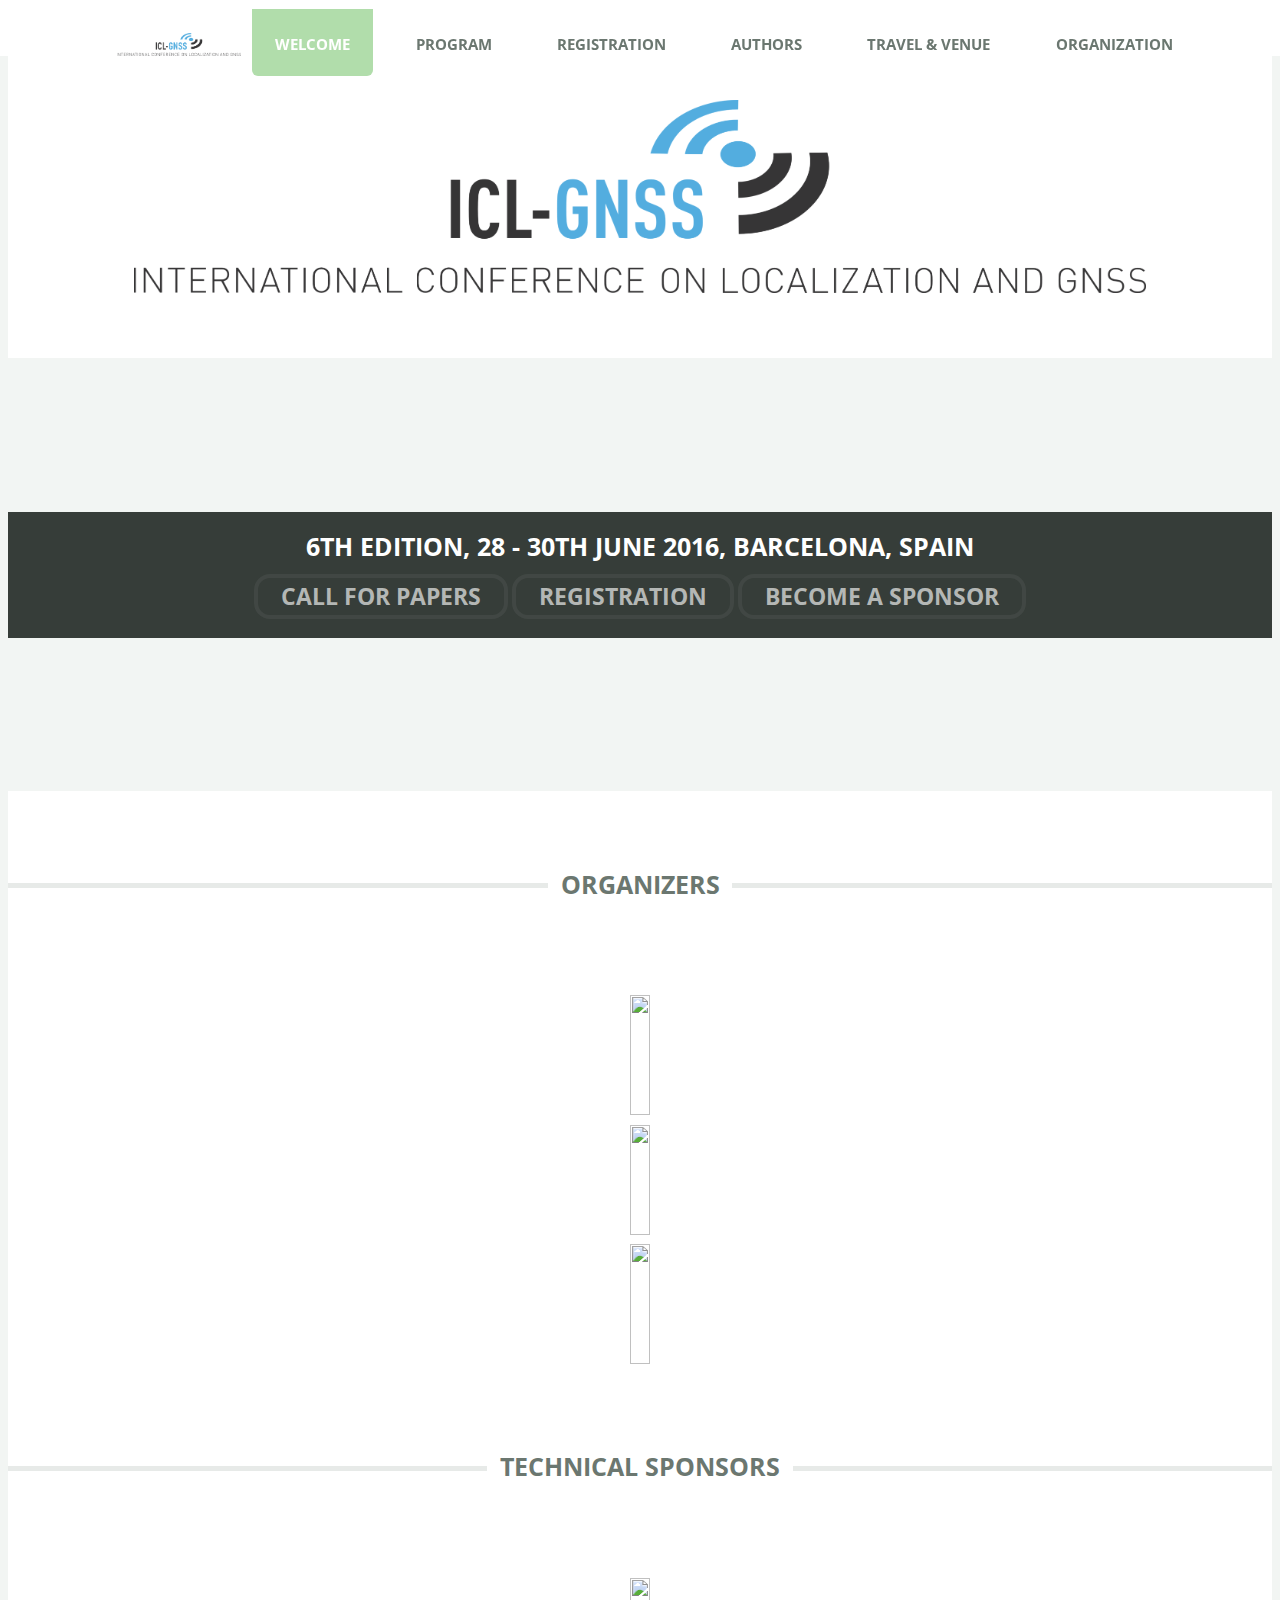
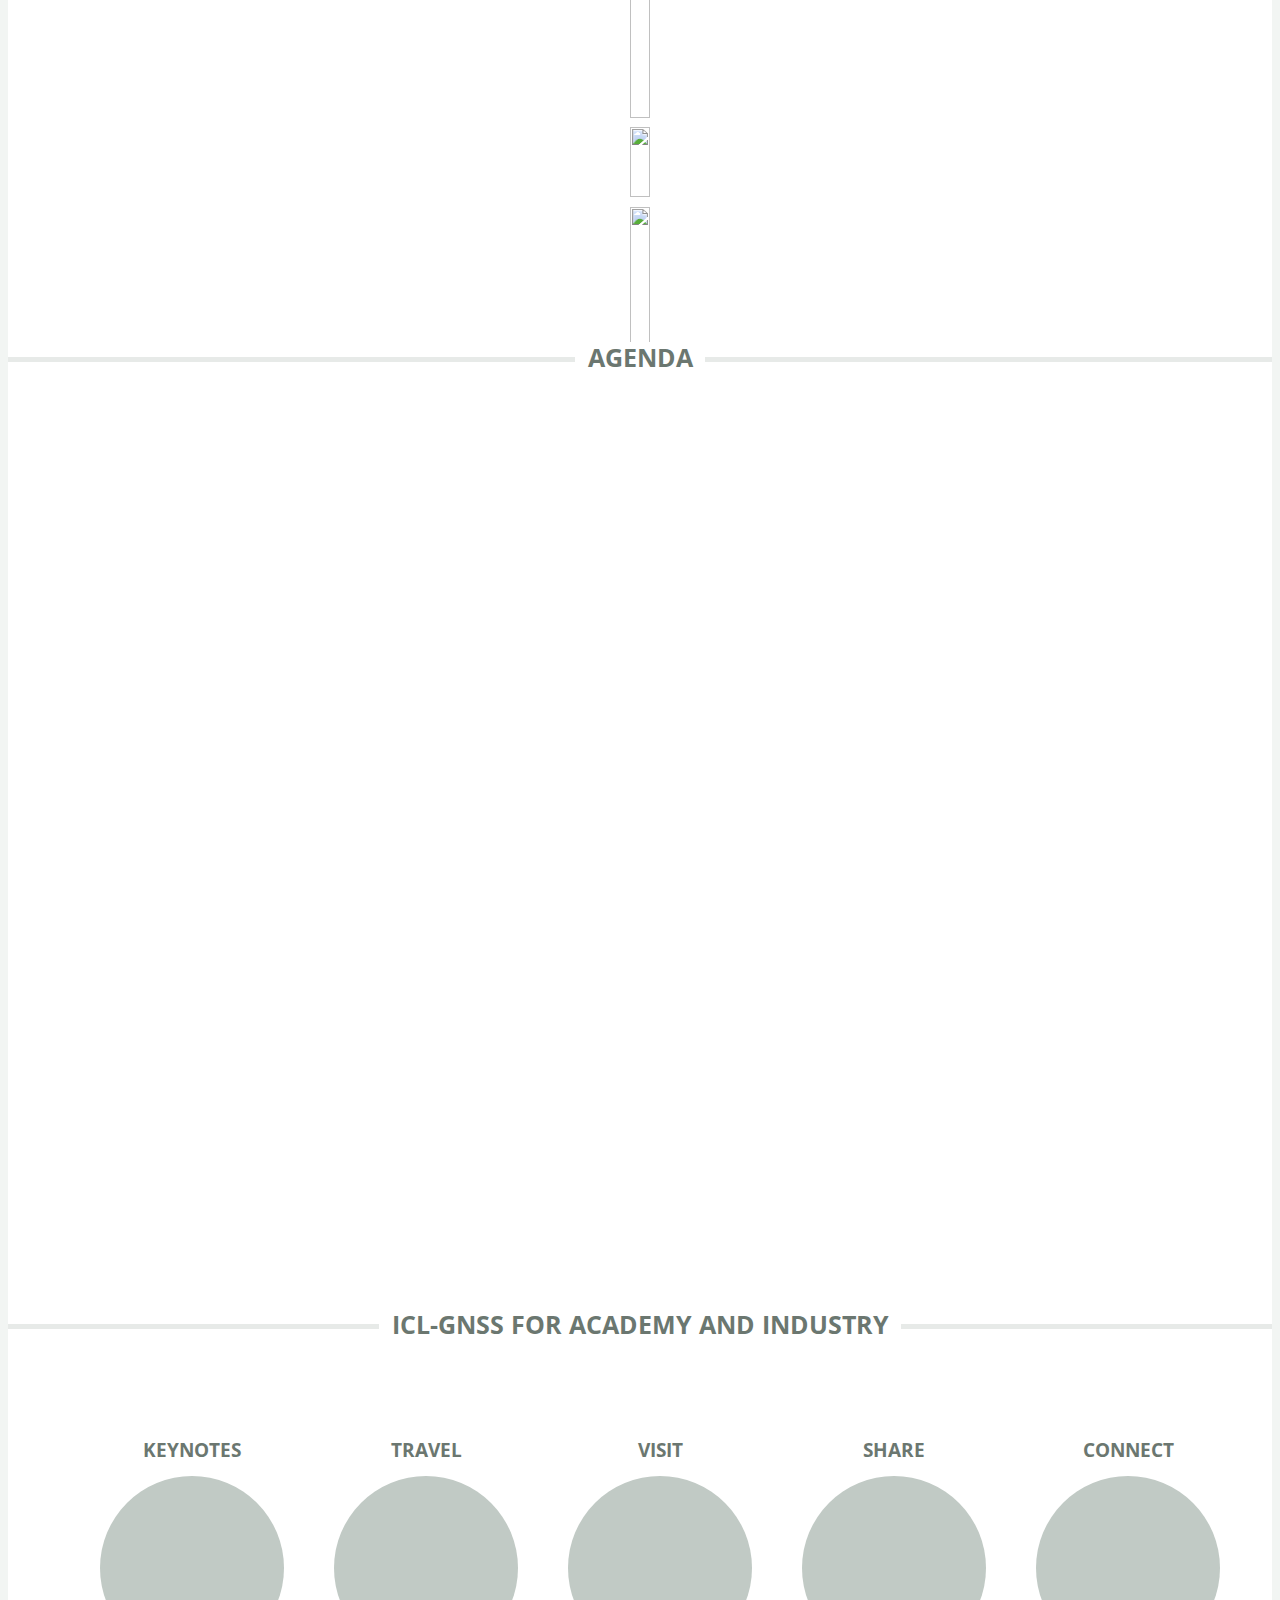
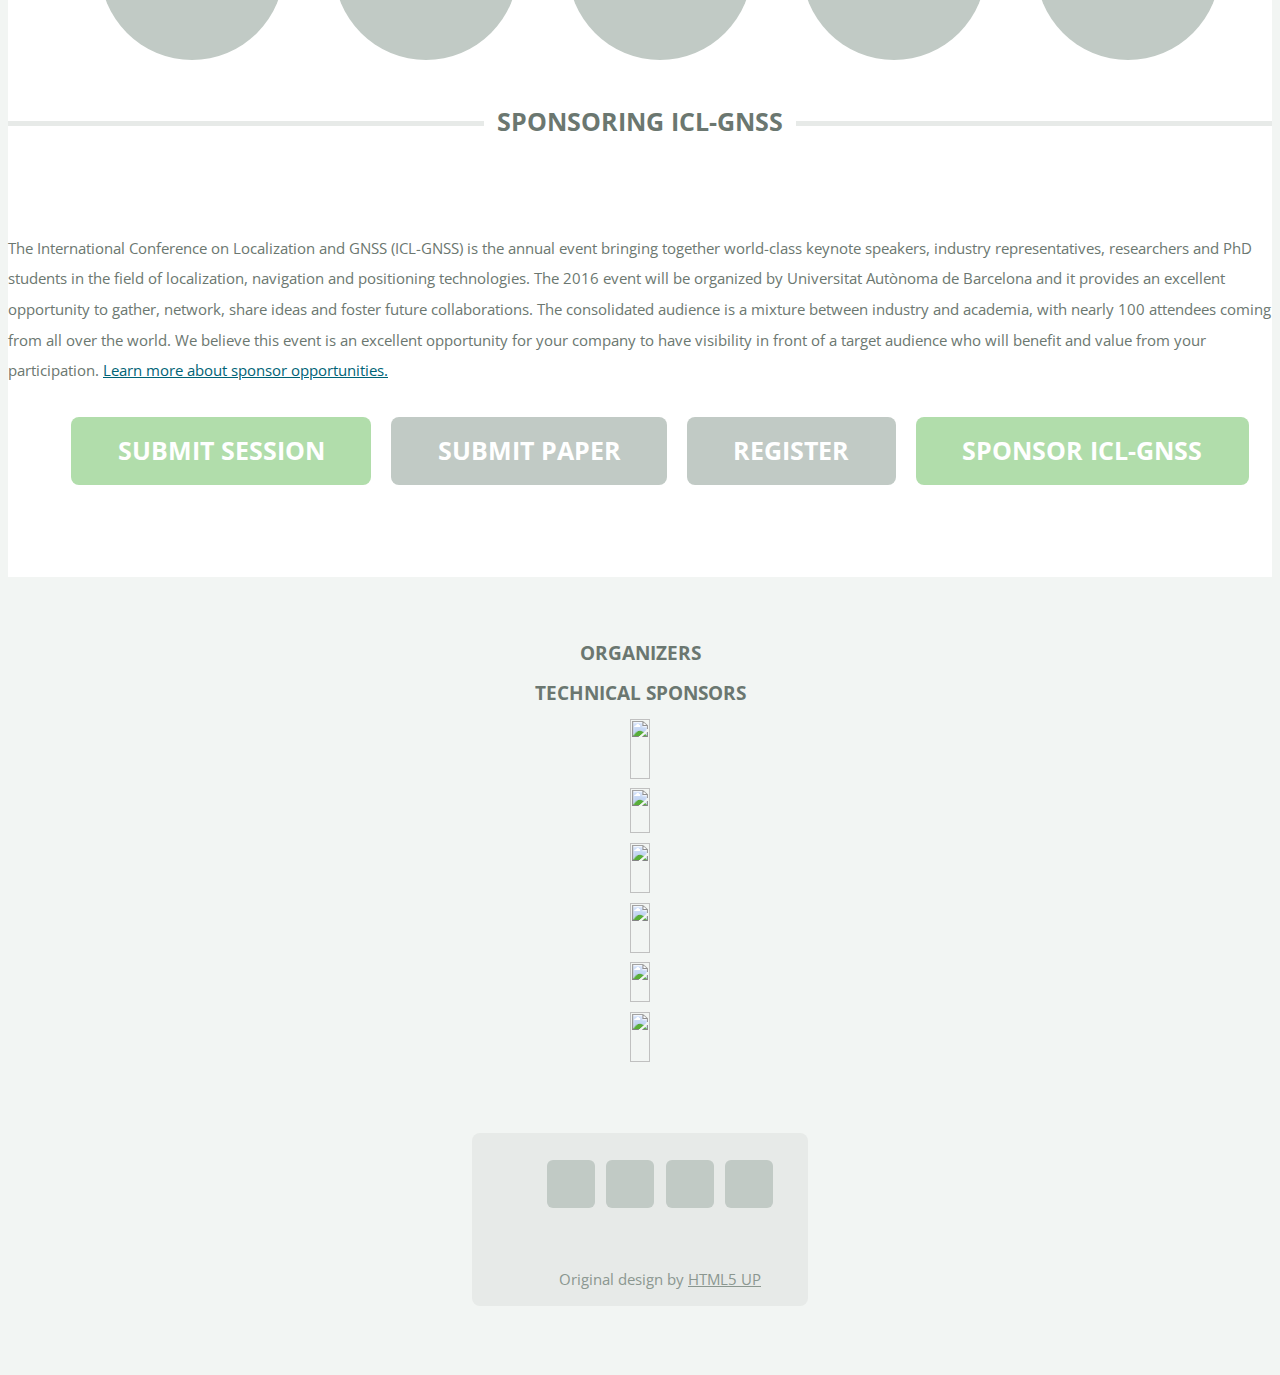
==== index.html @ 9d4238ca "Changed website structure and solved several rougue tags" ====
<!DOCTYPE HTML>
<html>
    <head>
        <title>ICL-GNSS 2016</title>
        <meta http-equiv="content-type" content="text/html; charset=utf-8" />
        <link rel="shortcut icon" href="./images/favicon/favicon.ico" sizes="16x16 24x24 32x32 48x48 64x64 128x128 256x256">
        <meta http-equiv="cache-control" content="max-age=0" />
        <meta http-equiv="cache-control" content="no-cache" />
        <meta http-equiv="expires" content="0" />
        <meta http-equiv="expires" content="Tue, 01 Jan 1980 1:00:00 GMT" />
        <meta http-equiv="pragma" content="no-cache" />
        
        <link rel="stylesheet" href="css/skel.css" />
        <link rel="stylesheet" href="css/style.css" />
        <link rel="stylesheet" href="css/style-desktop.css" />
    
    </head>
    <body class="homepage">

        <!-- Header -->
        <header id="header">
            <div class="logo container">
                <div>
                    <img src="images/logo_vertical.png" id="logo" height="100%" width="80%">
                </div>
            </div>
        </header>

        <!-- Nav -->
        <nav id="nav" class="skel-layers-fixed">
            <ul>
                <img src='images/logo_vertical.png' id="pic">
                <li class="current"><a href="index.html">Welcome</a></li>
                <li>
                    <a href="program.html">Program</a>
                    <ul>
                        <li><a href="program.html#main">Overview</a></li>
                        <li><a href="program.html#keynotes">Keynotes</a></li>
                        <li><a href="program.html#social">Social events</a></li>
                        <li><a href="program.html#award">Award</a></li> <!-- It is possible to create even more dropdown menus-->
                    </ul>
                </li>
                <li><a href="registration.html">Registration</a></li>
                <li>
                    <a href="authors.html">Authors</a>
                    <ul>
                    <li><a href="authors.html#main">Important dates</a></li>
                    <li><a href="authors.html#cfp">Call for papers</a></li>
                    <li><a href="authors.html#cfs">Call for sessions</a></li>
                    <li><a href="authors.html#res">Resources</a></li>
                    </ul>
                </li>
                <li>
                    <a href="travel.html" >Travel & Venue</a>
                    <ul>
                        <li><a href="travel.html#main">Venue</a></li>
                        <li><a href="travel.html#arriving">Arrival</a></li>
                        <li><a href="travel.html#lodging">Accommodation</a></li>
                        <li><a href="travel.html#visiting">Visiting</a></li>
                        <li><a href="travel.html#visa">Visa</a></li>
                    </ul>
                </li>
                <li>
                    <a href="organization.html" >Organization</a>
                    <ul>
                        <li><a href="organization.html#main">Committee</a></li>
                        <li><a href="organization.html#previous">Previous Editions</a></li>
                    </ul>
                </li>
            </ul>
        </nav>

        <!-- Banner -->
        <div id="banner-wrapper">
            <section id="banner">
                <h2>6th edition, 28 - 30th June 2016, Barcelona, Spain</h2>
                <a href="./media/CFP_ICL-GNSS2016.pdf" target="_blank" class="button">Call for papers</a>
                <a href="./registration.html" class="button">Registration</a>
                <a href="./media/sponsor_icl.pdf" class="button">Become a sponsor</a>
            </section>
        </div>

        <!-- Main -->
        <div id="main-wrapper">
            <div id="main" class="container">
                <div class="row 200%">
                        <div class="12u">
                            <section class="box features">
                                <h2 class="major"><span>Organizers</span></h2>
                                <div>
                                    <div class="row">
                                            <div class="4u 4u(mobile)">
                                            <!-- Feature -->
                                                <section class="box feature">
                                                    <!--<a href="#" class="myimage"><img src="./images/sponsors/technical_nbg.png" height="200" alt="" /></a>-->
                                                    <a href="http://www.uab.cat" target="_blank" class="myimage"><img src="./images/sponsors/uab.png" height="120" alt="" /></a>
                                                </section>
                                            </div>
                                            
                                            <div class="4u 4u(mobile)">
                                            <!-- Feature -->
                                                <section class="box feature">
                                                    <!--<a href="#" class="myimage"><img src="./images/sponsors/technical_nbg.png" height="200" alt="" /></a>-->
                                                    <a href="http://www.tut.fi/en/home" target="_blank" class="myimage"><img src="./images/sponsors/tut.png" height="110" alt="" /></a>
                                                </section>
                                            </div>
                                            
                                            <div class="4u 4u(mobile)">
                                                <section class="box feature">
                                                        <a href="https://ec.europa.eu/jrc/" target="_blank" class="myimage"><img src="./images/sponsors/jrc.png" height="120" alt="" /></a>
                                                </section>
                                            </div>
                                    </div>
                                </div>
                            </section>

                            <section class="box features">
                                <h2 class="major"><span>Technical sponsors</span></h2>
                                    <div class="row">
                                        <div class="4u 4u(mobile)">
                                        <!-- Feature -->
                                            <section class="box feature">
                                                <!--<a href="#" class="myimage"><img src="./images/sponsors/technical_nbg.png" height="200" alt="" /></a>-->
                                                <a href="http://www.ieeespain.org/" target="_blank" class="myimage"><img src="./images/sponsors/ieee_aess_offset.png" height="140" alt="" /></a>
                                            </section>
                                        </div>
                                        <div class="4u 4u(mobile)">
                                            <section class="box feature">
                                                <!--<a href="#" class="myimage"><img src="./images/sponsors/technical_nbg.png" height="200" alt="" /></a>-->
                                                <a href="http://www.ieee.org/" target="_blank" class="myimage"><img src="./images/sponsors/ieee.png" height="70" alt="" /></a>
                                            </section>
                                        </div>
                                        <div class="4u 4u(mobile)">
                                            <section class="box feature">
                                                <!--<a href="#" class="myimage"><img src="./images/sponsors/technical_nbg.png" height="200" alt="" /></a>-->
                                                <a href="http://spcom.ieeespain.org/" target="_blank" class="myimage"><img src="./images/sponsors/ieee_spscomsoc_offset.png" height="140" alt="" /></a>
                                            </section>
                                        </div>
                                    </div>
                            </section>
                        </div>
                </div>
                    
                <div class="row 200%">
                    <div class="12u">            
                        <section>                    
                            <h2 class="major"><span>Agenda</span></h2>
                            <div class="12u">
                                    <ul class="special">
                                <iframe src="https://calendar.google.com/calendar/embed?showTitle=0&amp;showDate=0&amp;showCalendars=0&amp;mode=AGENDA&amp;height=600&amp;wkst=2&amp;hl=en_GB&amp;bgcolor=%23ffffff&amp;src=nl5rha448ug9n04ilv55n6tsa4%40group.calendar.google.com&amp;color=%23182C57&amp;ctz=Europe%2FMadrid" style="border-width:0" width="100%" height="800" frameborder="0" scrolling="no"></iframe>
                                </ul>
                            </div>
                        </section>
                    </div>
                </div>

                <div class="row 200%">
                    <div class="12u">
                        <h2 class="major"><span>ICL-GNSS for Academy and Industry</span></h2>
                        <section class="box highlight">
                            <ul class="special">
                                <li><h3>Keynotes</h3><a href="conference.html#keynotes" class="fa fa-bullhorn"><span class="label"></span></a></li>
                                <li><h3>Travel</h3><a href="travel.html#arriving" class="fa fa-plane"><span class="label"></span></a></li>
                                <li><h3>Visit</h3><a href="travel.html#visiting" class="fa fa-camera-retro"><span class="label"></span></a></li>
                                <li><h3>Share</h3><a href="http://twitter.com/share?hashtags=iclgnss" target="_blank" class="fa fa-twitter"><span class="label"></span></a></li>
                                <li><h3>Connect</h3><a class="icon fa-linkedin" href="https://www.linkedin.com/company/international-conferences-on-localization-and-gnss" target="_blank"><span class="label">Linkedin</span></a></li>
                            </ul>
                        </section>
                    </div>  <!-- row-->
                </div>  <!-- row-->

                <div class="row 200%">
                    <div class="12u">
                        <section>
                            <h2 class="major"><span>Sponsoring ICL-GNSS</span></h2>
                            <p>
                                The International Conference on Localization and GNSS (ICL-GNSS) is the annual event bringing
                                together world-class keynote speakers, industry representatives, researchers and PhD students in
                                the field of localization, navigation and positioning technologies. The 2016 event will be organized
                                by Universitat Autònoma de Barcelona and it provides an excellent opportunity to gather,
                                network, share ideas and foster future collaborations. The consolidated audience is a mixture
                                between industry and academia, with nearly 100 attendees coming from all over the world.
                                We believe this event is an excellent opportunity for your company to have visibility in front of a
                                target audience who will benefit and value from your participation. <a href="./media/sponsor_icl.pdf">Learn more about sponsor opportunities.
                                </a>
                            </p>
                        </section>
                    </div>
                </div>      


                <div class="row">
                    <div class="12u">
                        <ul class="actions">
                            <li><a href="cfp.html#cfs" class="button big">Submit Session</a></li>
                            <li><a href="cfp.html#submission" class="button alt big">Submit Paper</a></li>
                            <li><a href="./registration.html" class="button alt big">Register</a></li>
                            <li><a href="./media/sponsor_icl.pdf" target="_blank" class="button big">Sponsor ICL-GNSS</a></li>
                        </ul>
                    </div>
                </div>
            </div> <!-- main wrapper-->
        </div>
        
        
        <!-- Footer -->
        <footer id="footer" class="container">
            <!-- About -->
            <div id=sponsors>
                <div class="row">
                    <div class="6u 6u(mobile)">
                        <h3>Organizers</h3>
                    </div>
                    <div class="6u 6u(mobile)">
                        <h3>Technical Sponsors</h3>
                    </div>
                </div>
                <div class="row">
                    <div class="2u 2u(mobile)">
                        <section class="box feature">
                            <!--<a href="#" class="myimage"><img src="./images/sponsors/technical_nbg.png" height="200" alt="" /></a>-->
                            <a href="http://www.uab.cat" target="_blank" class="myimage"><img src="./images/sponsors/uab_small.png" height="60" alt="" /></a>
                        </section>
                    </div>
                    <div class="2u 2u(mobile)">
                        <section class="box feature">
                            <!--<a href="#" class="myimage"><img src="./images/sponsors/technical_nbg.png" height="200" alt="" /></a>-->
                            <a href="http://www.tut.fi/en/home" target="_blank" class="myimage"><img src="./images/sponsors/tut_small.png" height="45" alt="" /></a>
                        </section>
                    </div>
                    <div class="2u 2u(mobile)">
                            <section class="box feature">
                                <a href="https://ec.europa.eu/jrc/" target="_blank" class="myimage"><img src="./images/sponsors/jrc_small.png" height="50" alt="" /></a>
                            </section>
                    </div>
                    <div class="2u 2u(mobile)">
                        <section class="box feature">
                            <!--<a href="#" class="myimage"><img src="./images/sponsors/technical_nbg.png" height="200" alt="" /></a>-->
                            <a href="http://www.ieeespain.org/" target="_blank" class="myimage"><img src="./images/sponsors/ieee_aess_small.png" height="50" alt="" /></a>
                        </section>
                    </div>
                    <div class="2u 2u(mobile)">
                        <section class="box feature">
                            <!--<a href="#" class="myimage"><img src="./images/sponsors/technical_nbg.png" height="200" alt="" /></a>-->
                            <a href="http://www.ieee.org/" target="_blank" class="myimage"><img src="./images/sponsors/ieee_small.png" height="40" alt="" /></a>
                        </section>
                    </div>
                    <div class="2u 2u(mobile)">
                        <section class="box feature">
                            <!--<a href="#" class="myimage"><img src="./images/sponsors/technical_nbg.png" height="200" alt="" /></a>-->
                            <a href="http://spcom.ieeespain.org/" target="_blank" class="myimage"><img src="./images/sponsors/ieee_spscomsoc_small.png" height="50" alt="" /></a>
                        </section>
                    </div>
                </div>
            </div>

            <!-- Copyright -->
            <div id="copyright">
                <ul class="contact">
                    <li><a class="icon fa-facebook" href="http://www.facebook.com/iclgnss" target="_blank"><span class="label">Facebook</span></a></li>
                    <li><a class="icon fa-twitter" href="http://www.twitter.com/iclgnss" target="_blank"><span class="label">Twitter</span></a></li>
                    <li><a class="icon fa-linkedin" href="https://www.linkedin.com/company/international-conferences-on-localization-and-gnss" target="_blank"><span class="label">Linkedin</span></a></li>
                    <li><a href="mailto:iclgnss@uab.cat?cc=jari.nurmi@tut.fi&subject=ICL%20GNSS%2016" target="_blank" class="icon fa-envelope" target="_blank"><span class="label">Email</span></a></li>
                </ul>
                <ul class="menu">
                    <li>Original design by <a href="http://html5up.net">HTML5 UP</a></li>
                </ul>
            </div>

        </footer>

        <script src="js/jquery.min.js"></script>
        <script src="js/jquery.dropotron.min.js"></script>
        <script src="js/skel.min.js"></script>
        <script src="js/skel-layers.min.js"></script>
        <script src="js/init.js"></script>
        
    </body>
</html>
---- css/style.css ----
@charset 'UTF-8';
@import url("font-awesome.min.css");
@import url("http://fonts.googleapis.com/css?family=Open+Sans:400,400italic,700,700italic|Open+Sans+Condensed:700");

/*
	TXT by HTML5 UP
	html5up.net | @n33co
	Free for personal and commercial use under the CCA 3.0 license (html5up.net/license)
*/

/*********************************************************************************/
/* Basic                                                                         */
/*********************************************************************************/

	body
	{
		background: #f2f5f3;
	}

		body.is-loading *
		{
			-moz-transition: none !important;
			-webkit-transition: none !important;
			-o-transition: none !important;
			-ms-transition: none !important;
			transition: none !important;
			-moz-animation: none !important;
			-webkit-animation: none !important;
			-o-animation: none !important;
			-ms-animation: none !important;
			animation: none !important;
		}

	body,input,textarea,select
	{
		font-family: 'Open Sans', sans-serif;
		font-weight: 400;
		color: #6b7770;
		font-size: 11.5pt;
		line-height: 2em;
	}

	h1, h2, h3, h4, h5, h6
	{
		font-family: 'Open Sans Condensed', sans-serif;
		font-weight: 700;
		text-transform: uppercase;
		color: #6b7770;
	}

	h1 a, h2 a, h3 a, h4 a, h5 a, h6 a
	{
		text-decoration: none;
		color: inherit;
	}


	h2.major
	{
		position: relative;
		border-top: solid 5px #e7eae8;
	}

		h2.major span
		{
			background: #fff;
			position: relative;
			display: inline-block;
		}
		
	a
	{
		color: #006376;
		text-decoration: underline;
	}

		a:hover
		{
			text-decoration: none;
		}

	b, strong
	{
		font-weight: 700;
		color: #6b7770;
	}

	i, em
	{
		font-style: italic;
	}

	br.clear
	{
		clear: both;
	}

	sub
	{
		position: relative;
		top: 0.5em;
		font-size: 0.8em;
	}

	sup
	{
		position: relative;
		top: -0.5em;
		font-size: 0.8em;
	}

	hr
	{
		border: 0;
		border-top: solid 2px #E7EAE8;
		margin: 0 0 3em 0;
	}

	blockquote
	{
		border-left: solid 5px #E7EAE8;
		padding: 1em 0 1em 1.5em;
		font-style: italic;
	}

	p, ul, ol, dl, table
	{
		margin-bottom: 3em;
	}

	/* Section/Article */

		section,
		article
		{
			margin-bottom: 6em;
		}

		section > :last-child,
		article > :last-child
		{
			margin-bottom: 0;
		}

		section:last-child,
		article:last-child
		{
			margin-bottom: 0;
		}

		header > p
		{
			display: block;
			font-family: 'Open Sans Condensed', sans-serif;
			font-weight: 700;
			text-transform: uppercase;
			color: #c1cac5;
		}

	/* Image */

		.image
		{
			position: relative;
			display: inline-block;
			border-radius: 8px;
		}

			.image img
			{
				display: block;
				width: 100%;
				border-radius: 8px;
			}

			.image:before
			{
				content: '';
				position: absolute;
				left: 0;
				top: 0;
				width: 100%;
				height: 100%;
				background: url('images/overlay.png');
				border-radius: 8px;
			}

			.image.fit
			{
				display: block;
				width: 100%;
			}

            .image.bio
			{
				width: 14em;
                float: left;
				margin: 0em 2em 2em 0em;
			}

			.image.featured
			{
				display: block;
				width: 100%;
				margin: 0 0 2em 0;
			}

			.image.left
			{
				float: left;
				margin: 0 2em 2em 0;
			}

			.image.centered
			{
				display: block;
				margin: 0 0 2em 0;
			}

				.image.centered img
				{
					margin: 0 auto;
					width: auto;
				}
	/* Image */

		.myimage
		{
			position: relative;
			display: inline-block;
			border-radius: 8px;

		}

			.myimage img
			{
				display: block;
				margin: auto;
				width: 100%;
			}
			

	/* Button */

		input[type="button"],
		input[type="submit"],
		input[type="reset"],
		.button
		{
			-webkit-appearance: none;
			display: inline-block;
			font-family: 'Open Sans Condensed', sans-serif;
			font-weight: 700;
			text-transform: uppercase;
			text-decoration: none;
			background: #b1ddab;
			color: #fff;
			border: 0;
			line-height: 1em;
			border-radius: 8px;
			outline: 0;
			cursor: pointer;
			-moz-transition: background-color .2s ease-in-out;
			-webkit-transition: background-color .2s ease-in-out;
			-o-transition: background-color .2s ease-in-out;
			-ms-transition: background-color .2s ease-in-out;
			transition: background-color .2s ease-in-out;
			padding: 0.3em 1.0em;
		}

			input[type="button"]:hover,
			input[type="submit"]:hover,
			input[type="reset"]:hover,
			.button:hover
			{
				background: #c1edbb;
			}

			input[type="button"]:active,
			input[type="submit"]:active,
			input[type="reset"]:active,
			.button:active
			{
				background: #a1cd9b;
			}

			input[type="button"].alt,
			input[type="submit"].alt,
			input[type="reset"].alt,
			.button.alt
			{
				background: #c1cac5;
			}

				input[type="button"].alt:hover,
				input[type="submit"].alt:hover,
				input[type="reset"].alt:hover,
				.button.alt:hover
				{
					background: #ccd5d0;
				}

				input[type="button"].alt:active,
				input[type="submit"].alt:active,
				input[type="reset"].alt:active,
				.button.alt:active
				{
					background: #b1bab5;
				}

	/* List */

		ul.default
		{
			list-style: disc;
			padding-left: 1em;
		}

			ul.default li
			{
				padding-left: 0.5em;
			}

		ul.divided
		{
		}

			ul.divided > li
			{
				border-top: solid 2px #e7eae8;
				padding-top: 2.35em;
				margin-top: 2.35em;
			}

			ul.divided > li:first-child
			{
				border-top: 0;
				padding-top: 0;
				margin-top: 0;
			}

		ul.actions
		{
		}

			ul.actions li
			{
				display: inline-block;
				margin: 0 0 0 1em;
			}

				ul.actions li:first-child
				{
					margin-left: 0;
				}

		ul.contact
		{
			cursor: default;
		}

			ul.contact li
			{
				position: relative;
				display: inline-block;
				margin: 0 0.25em 0 0.25em;
				top: 0;
				-moz-transition: top .15s ease-in-out;
				-webkit-transition: top .15s ease-in-out;
				-o-transition: top .15s ease-in-out;
				-ms-transition: top .15s ease-in-out;
				transition: top .15s ease-in-out;
			}

				ul.contact li a
				{
					display: block;
					position: relative;
					width: 48px;
					height: 48px;
					border-radius: 6px;
					outline: 0;
					-moz-transition: background-color .2s ease-in-out;
					-webkit-transition: background-color .2s ease-in-out;
					-o-transition: background-color .2s ease-in-out;
					-ms-transition: background-color .2s ease-in-out;
					transition: background-color .2s ease-in-out;
					background: #c1cac5;
					text-align: center;
				}

					ul.contact li a:before
					{
						color: #f2f5f3;
						font-size: 32px;
						line-height: 48px;
					}

				ul.contact li:hover a.fa-facebook		{ background-color: #3C5A98; }
				ul.contact li:hover a.fa-twitter		{ background-color: #2DAAE4; }
				ul.contact li:hover a.fa-dribbble		{ background-color: #C4376B; }
				ul.contact li:hover a.fa-linkedin		{ background-color: #006599; }
				ul.contact li:hover a.fa-instagram		{ background-color: #2E5E86; }
				ul.contact li:hover a.fa-google-plus	{ background-color: #DA2713; }

				ul.contact li:hover
				{
					top: -5px;
				}

				ul.contact li:active
				{
					top: 0;
				}

		ul.special
		{
			cursor: default;
		}

			ul.special li
			{
				position: relative;
				display: inline-block;
				margin: 0 1.5em 0 1.5em;
				top: 0;
				-moz-transition: top .15s ease-in-out;
				-webkit-transition: top .15s ease-in-out;
				-o-transition: top .15s ease-in-out;
				-ms-transition: top .15s ease-in-out;
				transition: top .15s ease-in-out;
			}

				ul.special li:hover
				{
					top: -10px;
				}

					ul.special li:hover a
					{
						background: #b9d2ce;
					}

				ul.special a
				{
					display: block;
					position: relative;
					background: #c1cac5;
					width: 12em;
					height: 12em;
					border-radius: 6em;
					outline: 0;
					-moz-transition: background-color .2s ease-in-out;
					-webkit-transition: background-color .2s ease-in-out;
					-o-transition: background-color .2s ease-in-out;
					-ms-transition: background-color .2s ease-in-out;
					transition: background-color .2s ease-in-out;
				}

					ul.special a:before
					{
						position: absolute;
						width: 128px;
						height: 128px;
						font-size: 96px;
						line-height: 128px;
						left: 50%;
						top: 50%;
						margin-top: -64px;
						margin-left: -64px;
						color: #fff;
						text-align: center;
					}

		ul.meta
		{
			font-size: 0.85em;
			color: #a1aaa5;
		}

			ul.meta li
			{
				position: relative;
				display: inline-block;
				margin-left: 1em;
			}

				ul.meta li a
				{
					color: inherit;
					outline: 0;
				}

			ul.meta li:first-child
			{
				margin-left: 0;
			}

			ul.meta li:before
			{
				opacity: 0.5;
				cursor: default;
				margin-right: 0.5em;
			}

		ul.menu li
		{
			border-left: solid 1px #E7EAE8;
			display: inline-block;
			padding: 0 0 0 0.75em;
			margin: 0 0 0 0.75em;
		}

			ul.menu li:first-child
			{
				border-left: 0;
				margin-left: 0;
				padding-left: 0;
			}

		ol
		{
		}

			ol.default
			{
				list-style: decimal;
				padding-left: 1.25em;
			}

				ol.default li
				{
					padding-left: 0.25em;
				}

	/* Forms */

		form
		{
		}

			form label
			{
				display: block;
				margin: 0 0 1em 0;
				font-family: 'Open Sans Condensed', sans-serif;
				font-weight: 700;
				text-transform: uppercase;
				color: #6b7770;
			}

			form input[type="text"],
			form input[type="email"],
			form input[type="password"],
			form select,
			form textarea
			{
				-webkit-appearance: none;
				display: block;
				width: 100%;
				border-radius: 8px;
				border: solid 2px #E7EAE8;
			}

				form input[type="text"]:focus,
				form input[type="email"]:focus,
				form input[type="password"]:focus,
				form select:focus,
				form textarea:focus
				{
					border-color: #a1cd9b;
				}

			form input[type="text"],
			form input[type="email"],
			form input[type="password"],
			form select
			{
				line-height: 3em;
				padding: 0 1em;
			}

			form textarea
			{
				min-height: 9em;
				padding: 1em;
			}

			form .formerize-placeholder
			{
				color: #555 !important;
			}

			form ::-webkit-input-placeholder
			{
				color: #555 !important;
			}

			form :-moz-placeholder
			{
				color: #555 !important;
			}

			form ::-moz-placeholder
			{
				color: #555 !important;
			}

			form :-ms-input-placeholder
			{
				color: #555 !important;
			}

			form ::-moz-focus-inner
			{
				border: 0;
			}

	/* Tables */

		table
		{
			width: 100%;
		}

			table.default
			{
				width: 100%;
			}

				table.default tr
				{
					border-top: solid 2px #E7EAE8;
				}

					table.default tr:first-child
					{
						border-top: 0;
					}

				table.default td
				{
					padding: 0.5em 1em 0.5em 1em;
				}

				table.default th
				{
					text-align: left;
					padding: 0.5em 1em 0.5em 1em;
					margin: 0 0 1em 0;
					font-family: 'Open Sans Condensed', sans-serif;
					font-weight: 700;
					text-transform: uppercase;
					color: #6b7770;
				}

				table.default thead
				{
					background: #E7EAE8;
					color: #fff;
				}

				table.default tfoot
				{
				}

				table.default tbody
				{
				}

	/* Box */

		.box
		{
		}

			.box.highlight
			{
				text-align: center;
			}

			.box.features
			{
			}

			.box.feature
			{
			}

			.box.blog
			{
			}

			.box.post
			{
			}

			.box.post-summary
			{
			}

			.box.page-content
			{
			margin: 0em 0em 0em 1em;
			}
			
			
	/* Table*/
	table {
		border-collapse: collapse;
		width: 80%;
	}

	/* tr {
		border-top: 0px solid #ccc;
		border-bottom: 1px solid #ccc;
	}

	th {
		text-align: left;    
	}*/	

/*********************************************************************************/
/* Icons                                                                         */
/*********************************************************************************/

	.icon {
		position: relative;
		text-decoration: none;
	}

		.icon:before {
			-moz-osx-font-smoothing: grayscale;
			-webkit-font-smoothing: antialiased;
			font-family: FontAwesome;
			font-style: normal;
			font-weight: normal;
			text-transform: none !important;
		}

		.icon > .label {
			display: none;
		}

/*********************************************************************************/
/* Sidebar + Content                                                             */
/*********************************************************************************/

	.sidebar
	{
	}

	.content
	{
	}

/*********************************************************************************/
/* Wrappers                                                                      */
/*********************************************************************************/

	#banner-wrapper
	{
		position: relative;
		background-image:			url('images/overlay.png'),	url('images/overlay.png'),	url('../images/banner.jpg');
		background-position:		top left,					top left,					center center;
		background-repeat:			repeat,						repeat,						no-repeat;
		background-size:			auto,						auto,						cover;
		z-index: 1;
	}

	#main-wrapper
	{
		background: #fff;
		border-top: solid 5px #b1ddab;
		border-bottom: solid 5px #c1cac5;
	}

/*********************************************************************************/
/* Header                                                                        */
/*********************************************************************************/

	#header
	{
	}

/*********************************************************************************/
/* Nav                                                                           */
/*********************************************************************************/

	#nav
	{
	}

/*********************************************************************************/
/* Banner                                                                        */
/*********************************************************************************/

	#banner
	{
		position: 				relative;
		background-color:		rgba(21,28,23,0.85);
		background-image:		url('images/overlay.png'),	url('images/highlight.png');
		background-position:	top left,					center center;
		background-size:		auto,						100% 250%;
		background-repeat:		repeat,						no-repeat;
		text-align: 		    center;
		padding: 			    1.25em 0 1.25em 0;
		margin: 				0;
	}

		#banner h2
		{
			color: #fff;
		}

		#banner p
		{
			display: block;
			font-family: 'Open Sans Condensed', sans-serif;
			font-weight: 700;
			text-transform: uppercase;
			color: #575d59;
		}

		#banner .button
		{
			color: #b4b7b5;
			background: transparent !important;
			border: solid 4px #575d59;
			border-color: rgba(87, 93, 89, 0.35);
			border-radius: 16px;
			-moz-transition: border-color .2s ease-in-out, color .2s ease-in-out;
			-webkit-transition: border-color .2s ease-in-out, color .2s ease-in-out;
			-o-transition: border-color .2s ease-in-out, color .2s ease-in-out;
			-ms-transition: border-color .2s ease-in-out, color .2s ease-in-out;
			transition: border-color .2s ease-in-out, color .2s ease-in-out;
		}

			#banner .button:hover
			{
				color: #e4e7e5;
				border-color: rgba(87, 93, 89, 0.75);
			}

			#banner .button:active
			{
				color: #fff;
				border-color: rgba(97, 103, 99, 1.0);
			}


/*********************************************************************************/
/* Main                                                                          */
/*********************************************************************************/

	#main
	{
	}

/*********************************************************************************/
/* Footer                                                                        */
/*********************************************************************************/

	#footer
	{
	}

		#footer a
		{
			color: inherit;
		}

		#footer h2.major span
		{
			background: #f2f5f3;
		}

/*********************************************************************************/
/* Copyright                                                                     */
/*********************************************************************************/

	#copyright
	{
		display: inline-block;
		background: #e7eae8;
		padding: 0.75em 2em 0.75em 2em;
		border-radius: 8px;
		color: #8b9790;
	}

		#copyright a
		{
			color: inherit;
		}

		#copyright .menu
		{
			margin: 0;
		}

			#copyright .menu li
			{
				border-color: #C1CAC5;
				border-width: 2px;
				line-height: 1em;
			}
---- css/style-desktop.css ----
/*
	TXT by HTML5 UP
	html5up.net | @n33co
	Free for personal and commercial use under the CCA 3.0 license (html5up.net/license)
*/

/*********************************************************************************/
/* Basic                                                                         */
/*********************************************************************************/

	h1, h2, h3, h4, h5, h6
	{
		margin: 0 0 0.5em 0;
	}

	h2
	{
		font-size: 1.65em;
	}

		h2.major
		{
			font-size: 1.65em;
			text-align: center;
			margin: 0 0 3em 0;
		}

			h2.major span
			{
				top: -0.775em;
				padding: 0 0.5em 0 0.5em;
			}

	h3
	{
		font-size: 1.25em;
	}

	h4
	{
		font-size: 1.65em;
	}

	/* Button */
	
		input[type="button"],
		input[type="submit"],
		input[type="reset"],
		.button
		{
			font-size: 1.25em;
			/*padding: 0.85em 1.85em;*/
		}

			input[type="button"].big,
			input[type="submit"].big,
			input[type="reset"].big,
			.button.big
			{
				font-size: 1.65em;
				padding: 0.85em 1.85em;
			}
	
	/* List */

		ul
		{
		}	
	
			ul.actions
			{
				text-align: center;
				margin: 2em 0 0 0;
			}
	
	/* Box */

		.box
		{
		}

			.box.highlight
			{
			}
			
				.box.highlight .special
				{
					margin: 0 0 4em 0;
				}

				.box.highlight h2
				{
					font-size: 3em;
					margin: 0 0 0.75em 0;
				}

				.box.highlight header > p
				{
					font-size: 1.65em;
					margin: 0 0 1.5em 0;
				}

			.box.feature
			{
				text-align: center;
			}
			
			.box.post
			{
			}

				.box.post header
				{
					margin: 0 0 2.5em 0;
				}

				.box.post h3
				{
					font-size: 3em;
					margin: 0 0 0.5em 0;
				}

				.box.post header > p
				{
					font-size: 1.65em;
					margin: 0 0 0.5em 0;
				}

				.box.post ul.meta
				{
					margin: 0 0 0.5em 0;
				}
			
			.box.post-summary
			{
			}
			
				.box.post-summary h3
				{
					line-height: 1em;
					margin: 0 0 0.75em 0;
				}

				.box.post-summary .meta
				{
					margin: 0;
					line-height: 1em;
				}

			.box.page-content
			{
			}

				.box.page-content header
				{
					margin: 0 0 2.5em 0;
				}

				.box.page-content h2
				{
					font-size: 3em;
					margin: 0 0 0.5em 0;
				}

				.box.page-content header > p
				{
					font-size: 1.65em;
					margin: 0 0 0.5em 0;
				}

				.box.page-content ul.meta
				{
					margin: 0 0 0.5em 0;
				}

/*********************************************************************************/
/* Sidebar + Content                                                             */
/*********************************************************************************/

	.sidebar
	{
		padding-top: 0.5em;
	}
	
		.homepage .sidebar
		{
			padding-top: 0;
		}

		.sidebar h2.major
		{
			text-align: left;
			margin: 0 0 1em 0;
		}
		
			.sidebar h2.major span
			{
				padding-left: 0;
			}

	.content
	{
	}

		.content-left
		{
			padding-right: 2em;
		}
	
		.content-right
		{
			padding-left: 2em;
		}

/*********************************************************************************/
/* Wrappers                                                                      */
/*********************************************************************************/

	#banner-wrapper
	{
		padding: 10em 0;
	}
	
	#main-wrapper
	{
		border-top-width: 0px;
		border-bottom-width: 0px;
	}
	
/*********************************************************************************/
/* Header                                                                        */
/*********************************************************************************/

	#header
	{
		text-align: center;
		font-size: 2em;
		font-family: 'Open Sans Condensed', sans-serif;
		font-weight: 700;
		text-transform: uppercase;
		padding: 3em 0 2em 0;
		background: #fff;
		margin: 0 auto;
	}

		#header .logo
		{
			position: relative;
			text-align: center;
		}

			#header .logo div
			{
				background: #fff;
				position: relative;
				display: inline-block;
				padding: 0 0em 0 0em;
			}
		
			#header .logo h1,
			#header .logo p
			{
				display: inline;
			}
			
			#header .logo p
			{
				color: #C1CAC5;
			}

	#pic {	    
	    width: 10%; /* image width */
	    height: 10%; /* image height */
	    margin-top: 0.4em;
	    display: inline-block; /* so that it behaves like the img element */
	}

/*********************************************************************************/
/* Nav                                                                           */
/*********************************************************************************/

	#nav
	{
		position: fixed;
		top: 0;
		left: 0;
		z-index: 1000;
		background-color: rgba(255,255,255,0.95);
		background-image: url('images/overlay.png');
		width: 100%;
		height: 3.65em;
		line-height: 3.65em;
		text-align: center;
		font-family: 'Open Sans Condensed', sans-serif;
		font-weight: 700;
		text-transform: uppercase;
		cursor: default;
	}

		#nav ul
		{
			position: relative;
			z-index: 1001;
		}
	
		#nav li
		{
			display: inline-block;
			margin: 0 0.5em 0 0.5em;
			top: 0;
			position: relative;
			-moz-transition: top .15s ease-in-out;
			-webkit-transition: top .15s ease-in-out;
			-o-transition: top .15s ease-in-out;
			-ms-transition: top .15s ease-in-out;
			transition: top .15s ease-in-out;
		}

			#nav li > ul
			{
				display: none;
			}

			#nav li a,
			#nav li span
			{
				position: relative;
				display: block;
				text-decoration: none;
				color: #6b7770;
				top: -6px;
				padding: 8px 1.5em 0.2em 1.5em;
				border-bottom-left-radius: 6px;
				border-bottom-right-radius: 6px;
				outline: 0;
				-moz-transition: background-color .075s ease-in-out, color .075s ease-in-out;
				-webkit-transition: background-color .075s ease-in-out, color .075s ease-in-out;
				-o-transition: background-color .075s ease-in-out, color .075s ease-in-out;
				-ms-transition: background-color .075s ease-in-out, color .075s ease-in-out;
				transition: background-color .075s ease-in-out, color .075s ease-in-out;
			}

			#nav li:hover,
			#nav li.active
			{
				top: 3px;
			}

				#nav li:hover a,
				#nav li:hover span,
				#nav li.active a,
				#nav li.active span
				{
					background: #C1CAC5;
					color: #fff;
				}

			#nav li.current
			{
			}

				#nav li.current a
				{
					background: #b1ddab;
					color: #fff;
				}

	.dropotron
	{
		background: #6B7770;
		color: #fff;
		border-radius: 6px;
		line-height: 2.75em;
		text-align: center;
		font-family: 'Open Sans Condensed', sans-serif;
		font-weight: 700;
		text-transform: uppercase;
		padding: 1em 0;
		text-align: left;
		min-width: 14em;
		margin-top: -1em;
		box-shadow: 0 1em 2em 0 rgba(0,0,0,0.1);
	}
	
		.dropotron li
		{
		}
		
			.dropotron li > a,
			.dropotron li > span
			{
				display: block;
				color: #D7DAD8;
				text-decoration: none;
				padding: 0 1.25em;
			}

			.dropotron li:hover > a,
			.dropotron li:hover > span,
			.dropotron li.active > a,
			.dropotron li.active > span
			{
				color: #fff;
				background: #7B8780;
			}

			.dropotron li:first-child
			{
				border-top: 0;
			}
			
		.dropotron.level-0
		{
			margin-top: 1em;
			font-size: 0.9em;
		}
		
			.dropotron.level-0:before
			{
				content: '';
				position: absolute;
				left: 50%;
				margin-left: -1em;
				top: -0.65em;
				border-bottom: solid 1em #6B7770;
				border-left: solid 1em transparent;
				border-right: solid 1em transparent;
			}

/*********************************************************************************/
/* Banner                                                                        */
/*********************************************************************************/

	#banner
	/*{
		padding: 4em 0 3.5em 0;
	}*/
	
		#banner h2
		{
			font-size: 2.75em;
			margin: 0 0 0.75em 0;
		}
		
		#banner p
		{
			font-size: 1.35em;
			margin: 0 0 1.25em 0;
		}

		#banner .button
		{
			font-size: 1.5em;
		}

/*********************************************************************************/
/* Main                                                                          */
/*********************************************************************************/

	#main
	{
		padding: 6em 0 6em 0;
	}

/*********************************************************************************/
/* Footer                                                                        */
/*********************************************************************************/

	#footer
	{
		text-align: center;
		padding: 4em 0 4em 0;
	}
	
		#footer h2.major
		{
			margin: 0 0 1em 0;
		}		

/*********************************************************************************/
/* Copyright                                                                     */
/*********************************************************************************/

	#copyright
	{
		margin: 4em 0 0 0;
	}
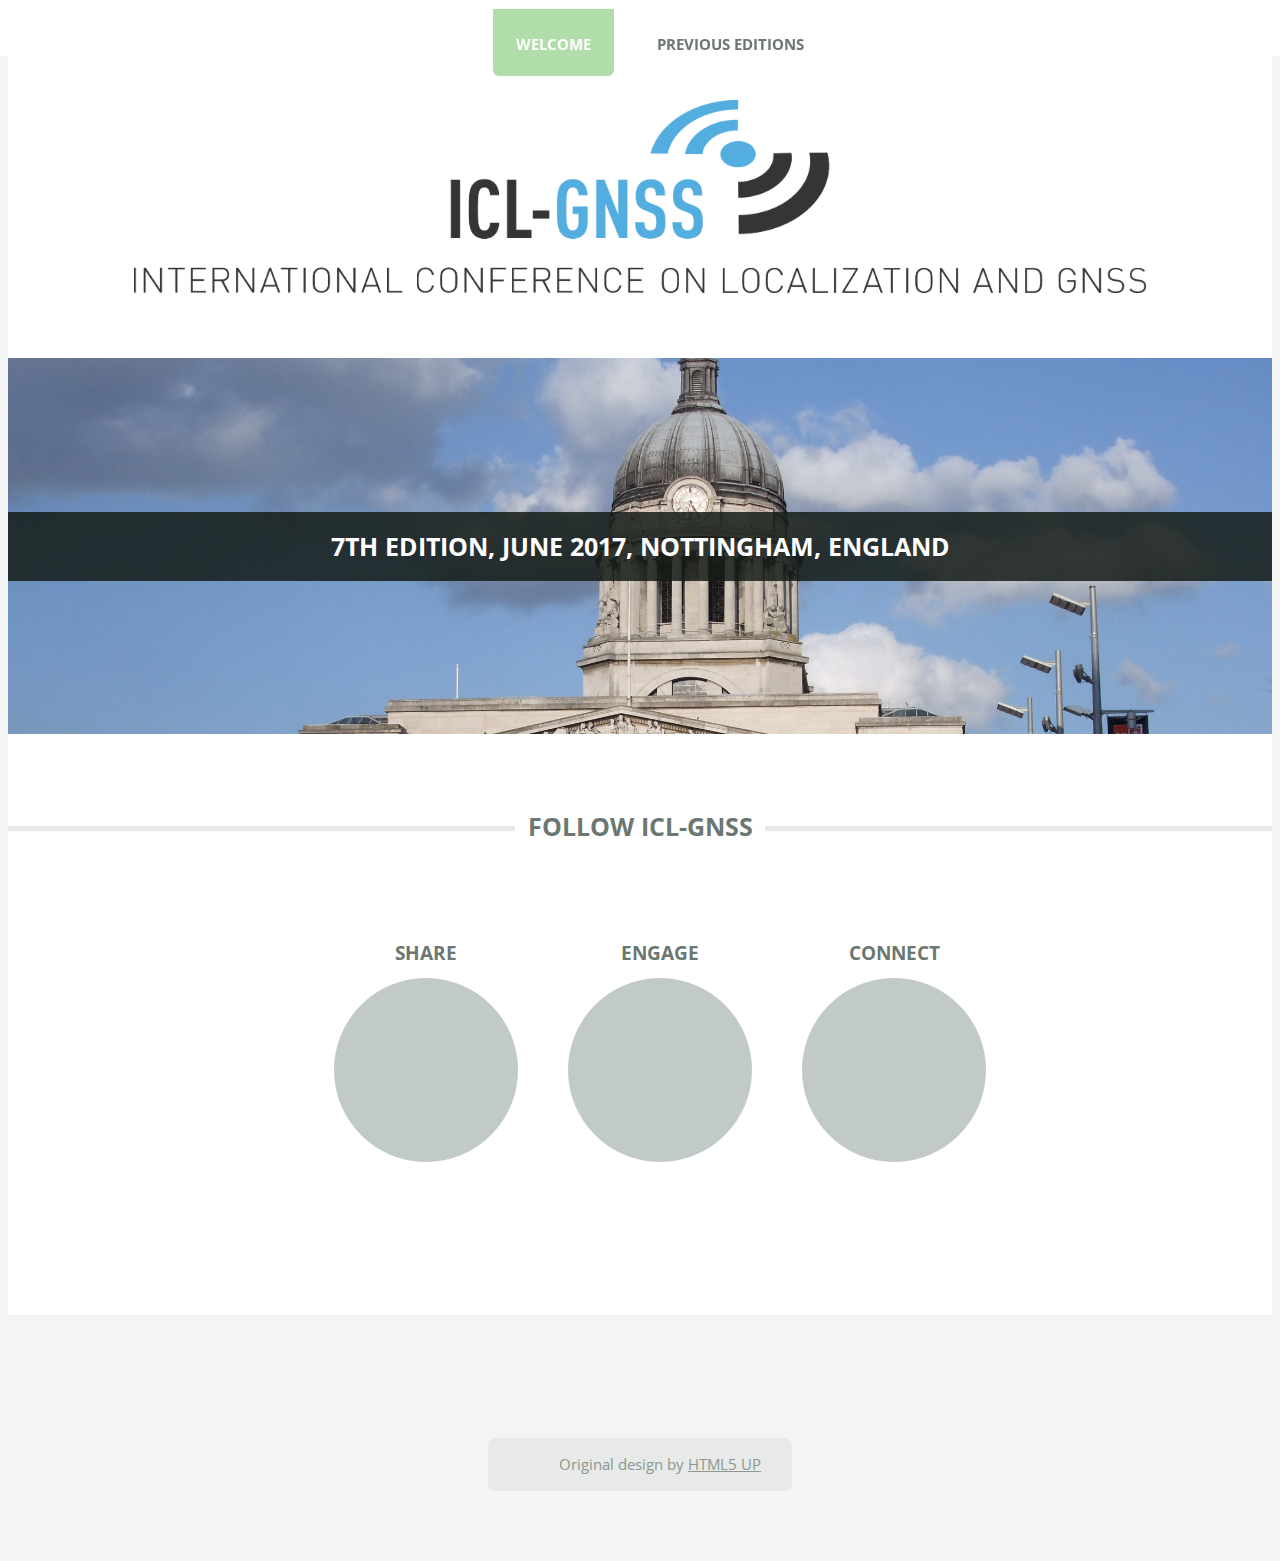
==== commit f94377fd: "Bare landing page for new conferences" ====
--- a/index.html
+++ b/index.html
@@ -1,7 +1,7 @@
 <!DOCTYPE HTML>
 <html>
     <head>
-        <title>ICL-GNSS 2016</title>
+        <title>ICL-GNSS 2017</title>
         <meta http-equiv="content-type" content="text/html; charset=utf-8" />
         <link rel="shortcut icon" href="./images/favicon/favicon.ico" sizes="16x16 24x24 32x32 48x48 64x64 128x128 256x256">
         <meta http-equiv="cache-control" content="max-age=0" />
@@ -29,239 +29,51 @@
         <!-- Nav -->
         <nav id="nav" class="skel-layers-fixed">
             <ul>
-                <img src='images/logo_vertical.png' id="pic">
+                <!-- <img src='images/logo_vertical.png' id="pic"> -->
                 <li class="current"><a href="index.html">Welcome</a></li>
-                <li>
-                    <a href="program.html">Program</a>
-                    <ul>
-                        <li><a href="program.html#main">Overview</a></li>
-                        <li><a href="program.html#keynotes">Keynotes</a></li>
-                        <li><a href="program.html#social">Social events</a></li>
-                        <li><a href="program.html#award">Award</a></li> <!-- It is possible to create even more dropdown menus-->
-                    </ul>
-                </li>
-                <li><a href="registration.html">Registration</a></li>
-                <li>
-                    <a href="authors.html">Authors</a>
-                    <ul>
-                    <li><a href="authors.html#main">Important dates</a></li>
-                    <li><a href="authors.html#cfp">Call for papers</a></li>
-                    <li><a href="authors.html#cfs">Call for sessions</a></li>
-                    <li><a href="authors.html#res">Resources</a></li>
-                    </ul>
-                </li>
-                <li>
-                    <a href="travel.html" >Travel & Venue</a>
-                    <ul>
-                        <li><a href="travel.html#main">Venue</a></li>
-                        <li><a href="travel.html#arriving">Arrival</a></li>
-                        <li><a href="travel.html#lodging">Accommodation</a></li>
-                        <li><a href="travel.html#visiting">Visiting</a></li>
-                        <li><a href="travel.html#visa">Visa</a></li>
-                    </ul>
-                </li>
-                <li>
-                    <a href="organization.html" >Organization</a>
-                    <ul>
-                        <li><a href="organization.html#main">Committee</a></li>
-                        <li><a href="organization.html#previous">Previous Editions</a></li>
-                    </ul>
-                </li>
+                <li><a href="organization.html#previous">Previous Editions</a></li>
             </ul>
         </nav>
 
         <!-- Banner -->
         <div id="banner-wrapper">
             <section id="banner">
-                <h2>6th edition, 28 - 30th June 2016, Barcelona, Spain</h2>
-                <a href="./media/CFP_ICL-GNSS2016.pdf" target="_blank" class="button">Call for papers</a>
-                <a href="./registration.html" class="button">Registration</a>
-                <a href="./media/sponsor_icl.pdf" class="button">Become a sponsor</a>
+                <!-- defined as banner.jpg in ./images/-->
+                <h2>7th edition, June 2017, Nottingham, England</h2>
             </section>
         </div>
+		
+		
+		
 
         <!-- Main -->
         <div id="main-wrapper">
             <div id="main" class="container">
-                <div class="row 200%">
-                        <div class="12u">
-                            <section class="box features">
-                                <h2 class="major"><span>Organizers</span></h2>
-                                <div>
-                                    <div class="row">
-                                            <div class="4u 4u(mobile)">
-                                            <!-- Feature -->
-                                                <section class="box feature">
-                                                    <!--<a href="#" class="myimage"><img src="./images/sponsors/technical_nbg.png" height="200" alt="" /></a>-->
-                                                    <a href="http://www.uab.cat" target="_blank" class="myimage"><img src="./images/sponsors/uab.png" height="120" alt="" /></a>
-                                                </section>
-                                            </div>
-                                            
-                                            <div class="4u 4u(mobile)">
-                                            <!-- Feature -->
-                                                <section class="box feature">
-                                                    <!--<a href="#" class="myimage"><img src="./images/sponsors/technical_nbg.png" height="200" alt="" /></a>-->
-                                                    <a href="http://www.tut.fi/en/home" target="_blank" class="myimage"><img src="./images/sponsors/tut.png" height="110" alt="" /></a>
-                                                </section>
-                                            </div>
-                                            
-                                            <div class="4u 4u(mobile)">
-                                                <section class="box feature">
-                                                        <a href="https://ec.europa.eu/jrc/" target="_blank" class="myimage"><img src="./images/sponsors/jrc.png" height="120" alt="" /></a>
-                                                </section>
-                                            </div>
-                                    </div>
-                                </div>
-                            </section>
-
-                            <section class="box features">
-                                <h2 class="major"><span>Technical sponsors</span></h2>
-                                    <div class="row">
-                                        <div class="4u 4u(mobile)">
-                                        <!-- Feature -->
-                                            <section class="box feature">
-                                                <!--<a href="#" class="myimage"><img src="./images/sponsors/technical_nbg.png" height="200" alt="" /></a>-->
-                                                <a href="http://www.ieeespain.org/" target="_blank" class="myimage"><img src="./images/sponsors/ieee_aess_offset.png" height="140" alt="" /></a>
-                                            </section>
-                                        </div>
-                                        <div class="4u 4u(mobile)">
-                                            <section class="box feature">
-                                                <!--<a href="#" class="myimage"><img src="./images/sponsors/technical_nbg.png" height="200" alt="" /></a>-->
-                                                <a href="http://www.ieee.org/" target="_blank" class="myimage"><img src="./images/sponsors/ieee.png" height="70" alt="" /></a>
-                                            </section>
-                                        </div>
-                                        <div class="4u 4u(mobile)">
-                                            <section class="box feature">
-                                                <!--<a href="#" class="myimage"><img src="./images/sponsors/technical_nbg.png" height="200" alt="" /></a>-->
-                                                <a href="http://spcom.ieeespain.org/" target="_blank" class="myimage"><img src="./images/sponsors/ieee_spscomsoc_offset.png" height="140" alt="" /></a>
-                                            </section>
-                                        </div>
-                                    </div>
-                            </section>
-                        </div>
-                </div>
-                    
-                <div class="row 200%">
-                    <div class="12u">            
-                        <section>                    
-                            <h2 class="major"><span>Agenda</span></h2>
-                            <div class="12u">
-                                    <ul class="special">
-                                <iframe src="https://calendar.google.com/calendar/embed?showTitle=0&amp;showDate=0&amp;showCalendars=0&amp;mode=AGENDA&amp;height=600&amp;wkst=2&amp;hl=en_GB&amp;bgcolor=%23ffffff&amp;src=nl5rha448ug9n04ilv55n6tsa4%40group.calendar.google.com&amp;color=%23182C57&amp;ctz=Europe%2FMadrid" style="border-width:0" width="100%" height="800" frameborder="0" scrolling="no"></iframe>
-                                </ul>
-                            </div>
-                        </section>
-                    </div>
-                </div>
-
+						
+                <!-- Buttons-->
                 <div class="row 200%">
                     <div class="12u">
-                        <h2 class="major"><span>ICL-GNSS for Academy and Industry</span></h2>
+                        <h2 class="major"><span>Follow ICL-GNSS</span></h2>
                         <section class="box highlight">
                             <ul class="special">
-                                <li><h3>Keynotes</h3><a href="conference.html#keynotes" class="fa fa-bullhorn"><span class="label"></span></a></li>
-                                <li><h3>Travel</h3><a href="travel.html#arriving" class="fa fa-plane"><span class="label"></span></a></li>
-                                <li><h3>Visit</h3><a href="travel.html#visiting" class="fa fa-camera-retro"><span class="label"></span></a></li>
-                                <li><h3>Share</h3><a href="http://twitter.com/share?hashtags=iclgnss" target="_blank" class="fa fa-twitter"><span class="label"></span></a></li>
+                                <!-- <li><h3>Keynotes</h3><a href="program.html#keynotes" class="fa fa-bullhorn"><span class="label"></span></a></li> -->
+                                <!-- <li><h3>Travel</h3><a href="travel.html#arriving" class="fa fa-plane"><span class="label"></span></a></li> -->
+                                <li><h3>Share</h3><a href="http://www.facebook.com/iclgnss" class="fa fa-facebook"><span class="label"></span></a></li> 
+                                <li><h3>Engage</h3><a href="http://twitter.com/share?hashtags=iclgnss" target="_blank" class="fa fa-twitter"><span class="label"></span></a></li>
                                 <li><h3>Connect</h3><a class="icon fa-linkedin" href="https://www.linkedin.com/company/international-conferences-on-localization-and-gnss" target="_blank"><span class="label">Linkedin</span></a></li>
                             </ul>
                         </section>
-                    </div>  <!-- row-->
-                </div>  <!-- row-->
-
-                <div class="row 200%">
-                    <div class="12u">
-                        <section>
-                            <h2 class="major"><span>Sponsoring ICL-GNSS</span></h2>
-                            <p>
-                                The International Conference on Localization and GNSS (ICL-GNSS) is the annual event bringing
-                                together world-class keynote speakers, industry representatives, researchers and PhD students in
-                                the field of localization, navigation and positioning technologies. The 2016 event will be organized
-                                by Universitat Autònoma de Barcelona and it provides an excellent opportunity to gather,
-                                network, share ideas and foster future collaborations. The consolidated audience is a mixture
-                                between industry and academia, with nearly 100 attendees coming from all over the world.
-                                We believe this event is an excellent opportunity for your company to have visibility in front of a
-                                target audience who will benefit and value from your participation. <a href="./media/sponsor_icl.pdf">Learn more about sponsor opportunities.
-                                </a>
-                            </p>
-                        </section>
-                    </div>
-                </div>      
-
-
-                <div class="row">
-                    <div class="12u">
-                        <ul class="actions">
-                            <li><a href="cfp.html#cfs" class="button big">Submit Session</a></li>
-                            <li><a href="cfp.html#submission" class="button alt big">Submit Paper</a></li>
-                            <li><a href="./registration.html" class="button alt big">Register</a></li>
-                            <li><a href="./media/sponsor_icl.pdf" target="_blank" class="button big">Sponsor ICL-GNSS</a></li>
-                        </ul>
-                    </div>
-                </div>
-            </div> <!-- main wrapper-->
+                    </div>  
+                </div>  
+            </div> 
+            <!-- main wrapper-->
         </div>
         
         
         <!-- Footer -->
         <footer id="footer" class="container">
-            <!-- About -->
-            <div id=sponsors>
-                <div class="row">
-                    <div class="6u 6u(mobile)">
-                        <h3>Organizers</h3>
-                    </div>
-                    <div class="6u 6u(mobile)">
-                        <h3>Technical Sponsors</h3>
-                    </div>
-                </div>
-                <div class="row">
-                    <div class="2u 2u(mobile)">
-                        <section class="box feature">
-                            <!--<a href="#" class="myimage"><img src="./images/sponsors/technical_nbg.png" height="200" alt="" /></a>-->
-                            <a href="http://www.uab.cat" target="_blank" class="myimage"><img src="./images/sponsors/uab_small.png" height="60" alt="" /></a>
-                        </section>
-                    </div>
-                    <div class="2u 2u(mobile)">
-                        <section class="box feature">
-                            <!--<a href="#" class="myimage"><img src="./images/sponsors/technical_nbg.png" height="200" alt="" /></a>-->
-                            <a href="http://www.tut.fi/en/home" target="_blank" class="myimage"><img src="./images/sponsors/tut_small.png" height="45" alt="" /></a>
-                        </section>
-                    </div>
-                    <div class="2u 2u(mobile)">
-                            <section class="box feature">
-                                <a href="https://ec.europa.eu/jrc/" target="_blank" class="myimage"><img src="./images/sponsors/jrc_small.png" height="50" alt="" /></a>
-                            </section>
-                    </div>
-                    <div class="2u 2u(mobile)">
-                        <section class="box feature">
-                            <!--<a href="#" class="myimage"><img src="./images/sponsors/technical_nbg.png" height="200" alt="" /></a>-->
-                            <a href="http://www.ieeespain.org/" target="_blank" class="myimage"><img src="./images/sponsors/ieee_aess_small.png" height="50" alt="" /></a>
-                        </section>
-                    </div>
-                    <div class="2u 2u(mobile)">
-                        <section class="box feature">
-                            <!--<a href="#" class="myimage"><img src="./images/sponsors/technical_nbg.png" height="200" alt="" /></a>-->
-                            <a href="http://www.ieee.org/" target="_blank" class="myimage"><img src="./images/sponsors/ieee_small.png" height="40" alt="" /></a>
-                        </section>
-                    </div>
-                    <div class="2u 2u(mobile)">
-                        <section class="box feature">
-                            <!--<a href="#" class="myimage"><img src="./images/sponsors/technical_nbg.png" height="200" alt="" /></a>-->
-                            <a href="http://spcom.ieeespain.org/" target="_blank" class="myimage"><img src="./images/sponsors/ieee_spscomsoc_small.png" height="50" alt="" /></a>
-                        </section>
-                    </div>
-                </div>
-            </div>
-
             <!-- Copyright -->
             <div id="copyright">
-                <ul class="contact">
-                    <li><a class="icon fa-facebook" href="http://www.facebook.com/iclgnss" target="_blank"><span class="label">Facebook</span></a></li>
-                    <li><a class="icon fa-twitter" href="http://www.twitter.com/iclgnss" target="_blank"><span class="label">Twitter</span></a></li>
-                    <li><a class="icon fa-linkedin" href="https://www.linkedin.com/company/international-conferences-on-localization-and-gnss" target="_blank"><span class="label">Linkedin</span></a></li>
-                    <li><a href="mailto:iclgnss@uab.cat?cc=jari.nurmi@tut.fi&subject=ICL%20GNSS%2016" target="_blank" class="icon fa-envelope" target="_blank"><span class="label">Email</span></a></li>
-                </ul>
                 <ul class="menu">
                     <li>Original design by <a href="http://html5up.net">HTML5 UP</a></li>
                 </ul>
